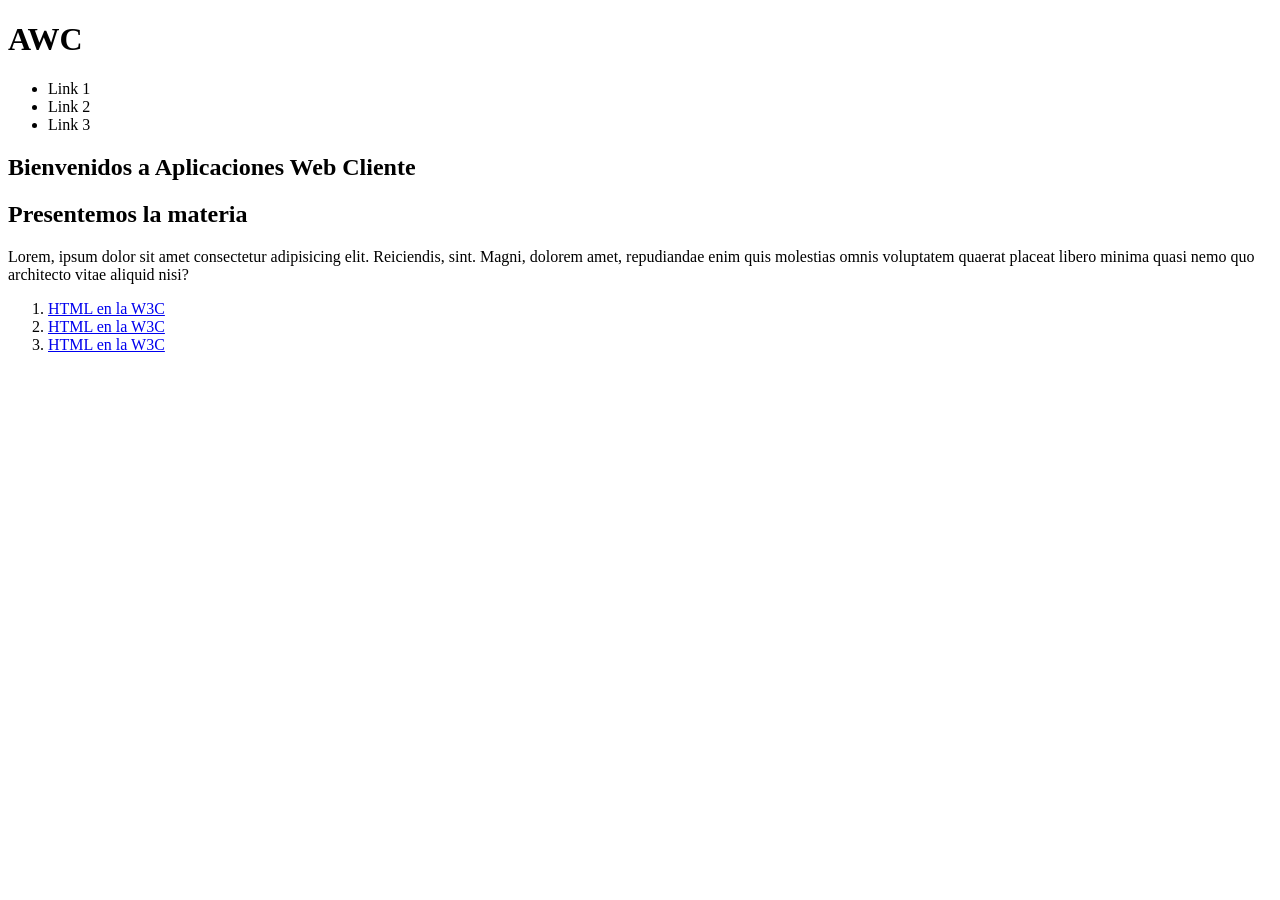
==== index.html @ 0c082c4d "Clase 1: Creación del proyecto Creamos el directorio principal del proyecto y trabajamos con HTML." ====
<!DOCTYPE html>
<html lang="es">
<head>
    <meta charset="UTF-8">
    <meta name="viewport" content="width=device-width, initial-scale=1.0">
    <meta name="color-scheme" content="light dark">
    <title>Aplicaciones Web Cliente</title>
</head>

</body>
    <header>
        <h1>AWC</h1>
        <nav>
            <ul>
                <li>Link 1</li>
                <li>Link 2</li>
                <li>Link 3</li>
            </ul>
        </nav>
    </header>

    <main>
        <section>
            <h1>Bienvenidos a Aplicaciones Web Cliente</h1>
        </section>
        <section>
            <h1>Presentemos la materia</h1>
            <p>Lorem, ipsum dolor sit amet consectetur adipisicing elit. Reiciendis, sint. Magni, dolorem amet, repudiandae enim quis molestias omnis voluptatem quaerat placeat libero minima quasi nemo quo architecto vitae aliquid nisi?</p>
            <ol>
                <li>
                    <a href="https://www.w3schools.com/html/" target="_blank"
                    rel="noopener noreferrer">HTML en la W3C</a>
                </li>
                                <li>
                    <a href="https://www.w3schools.com/css/" target="_blank"
                    rel="noopener noreferrer">HTML en la W3C</a>
                </li>
                                <li>
                    <a href="https://www.w3schools.com/js/" target="_blank"
                    rel="noopener noreferrer">HTML en la W3C</a>
                </li>
            </ol>
        </section>
    </main>

    <footer>

    </footer>

</body>
</html>
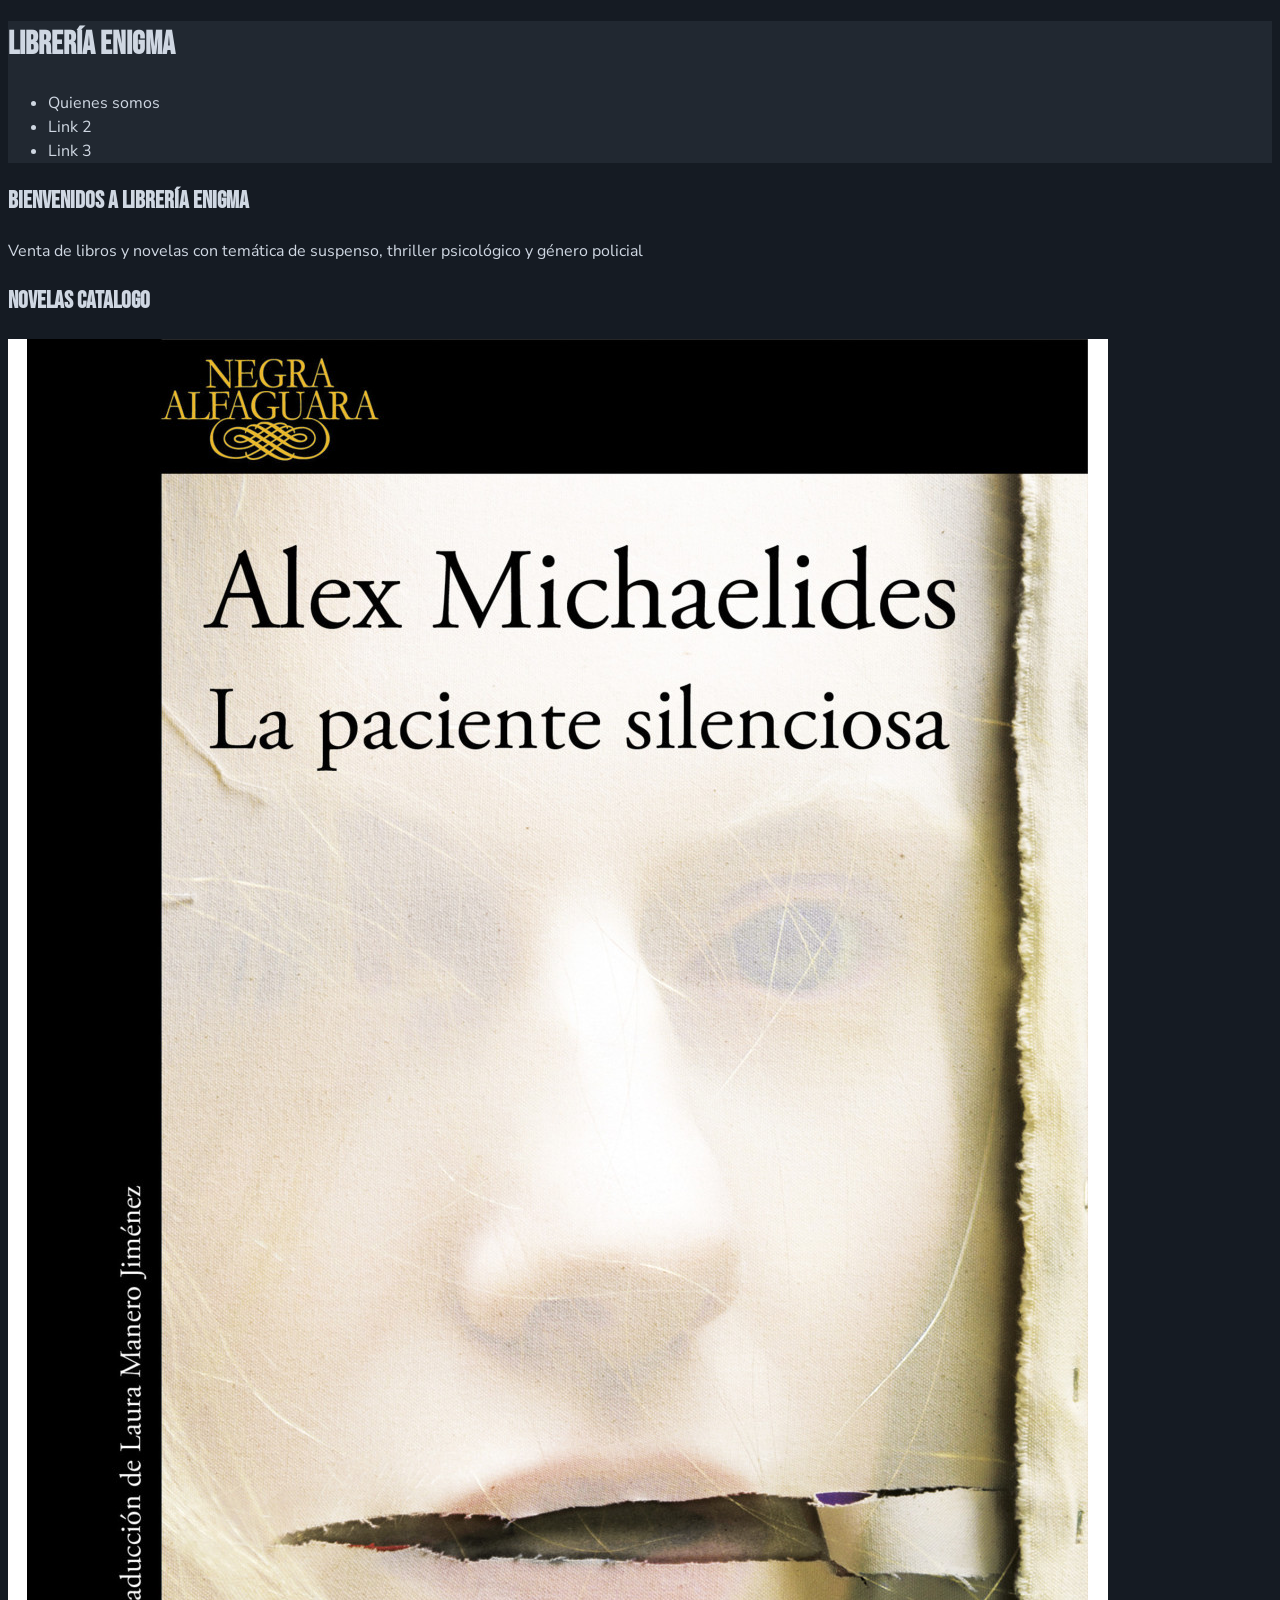
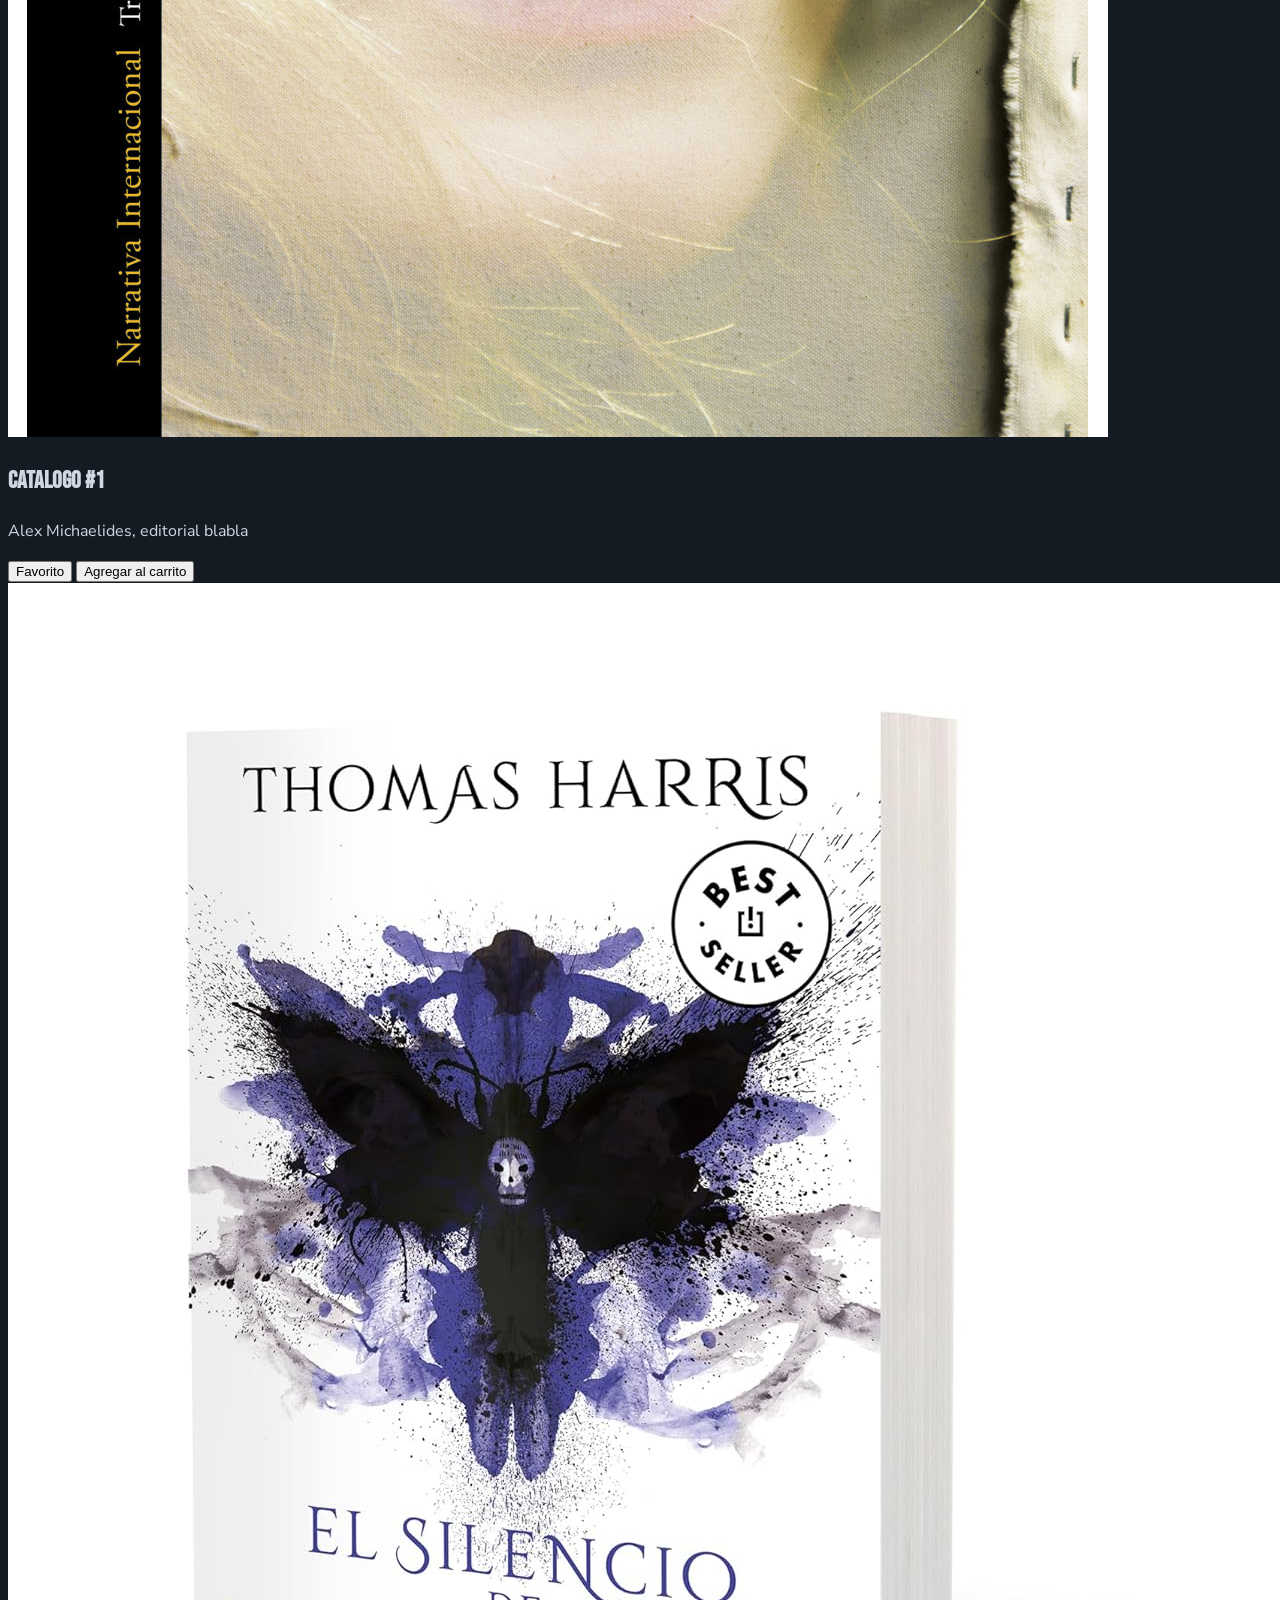
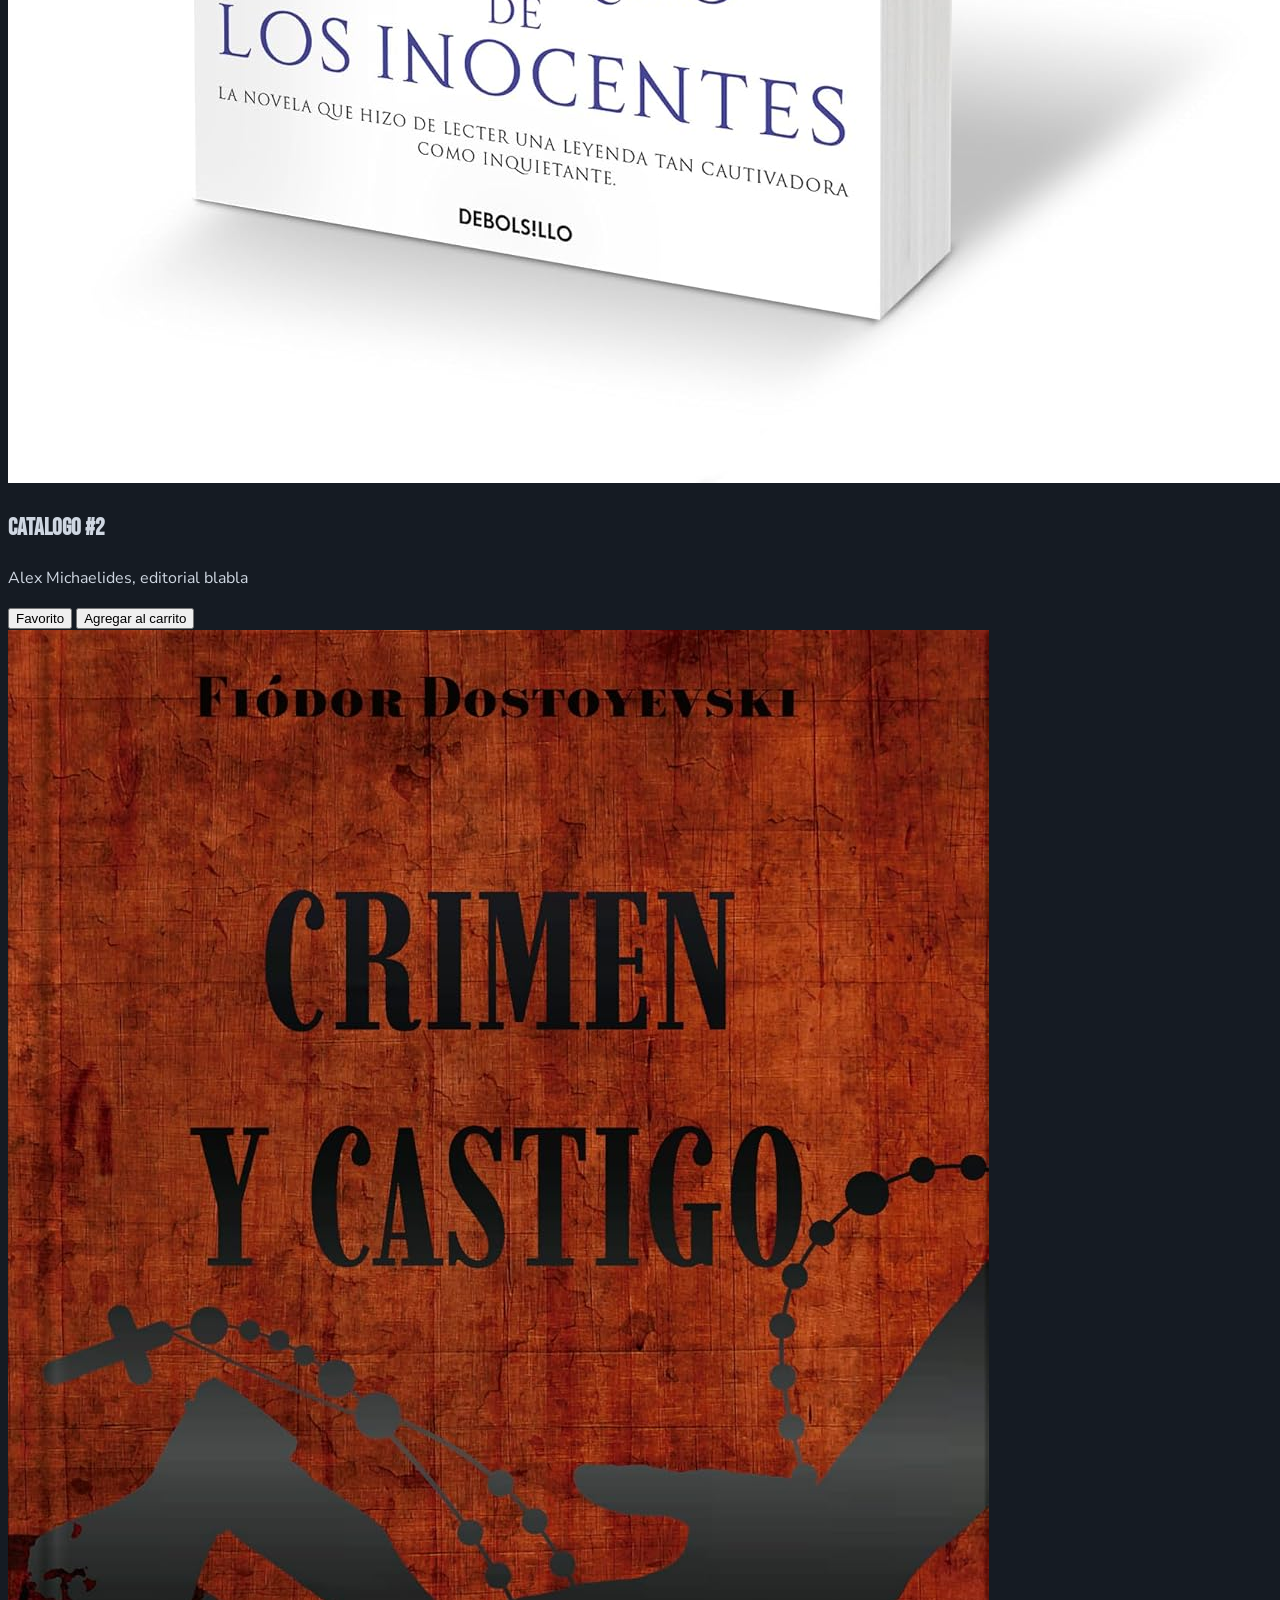
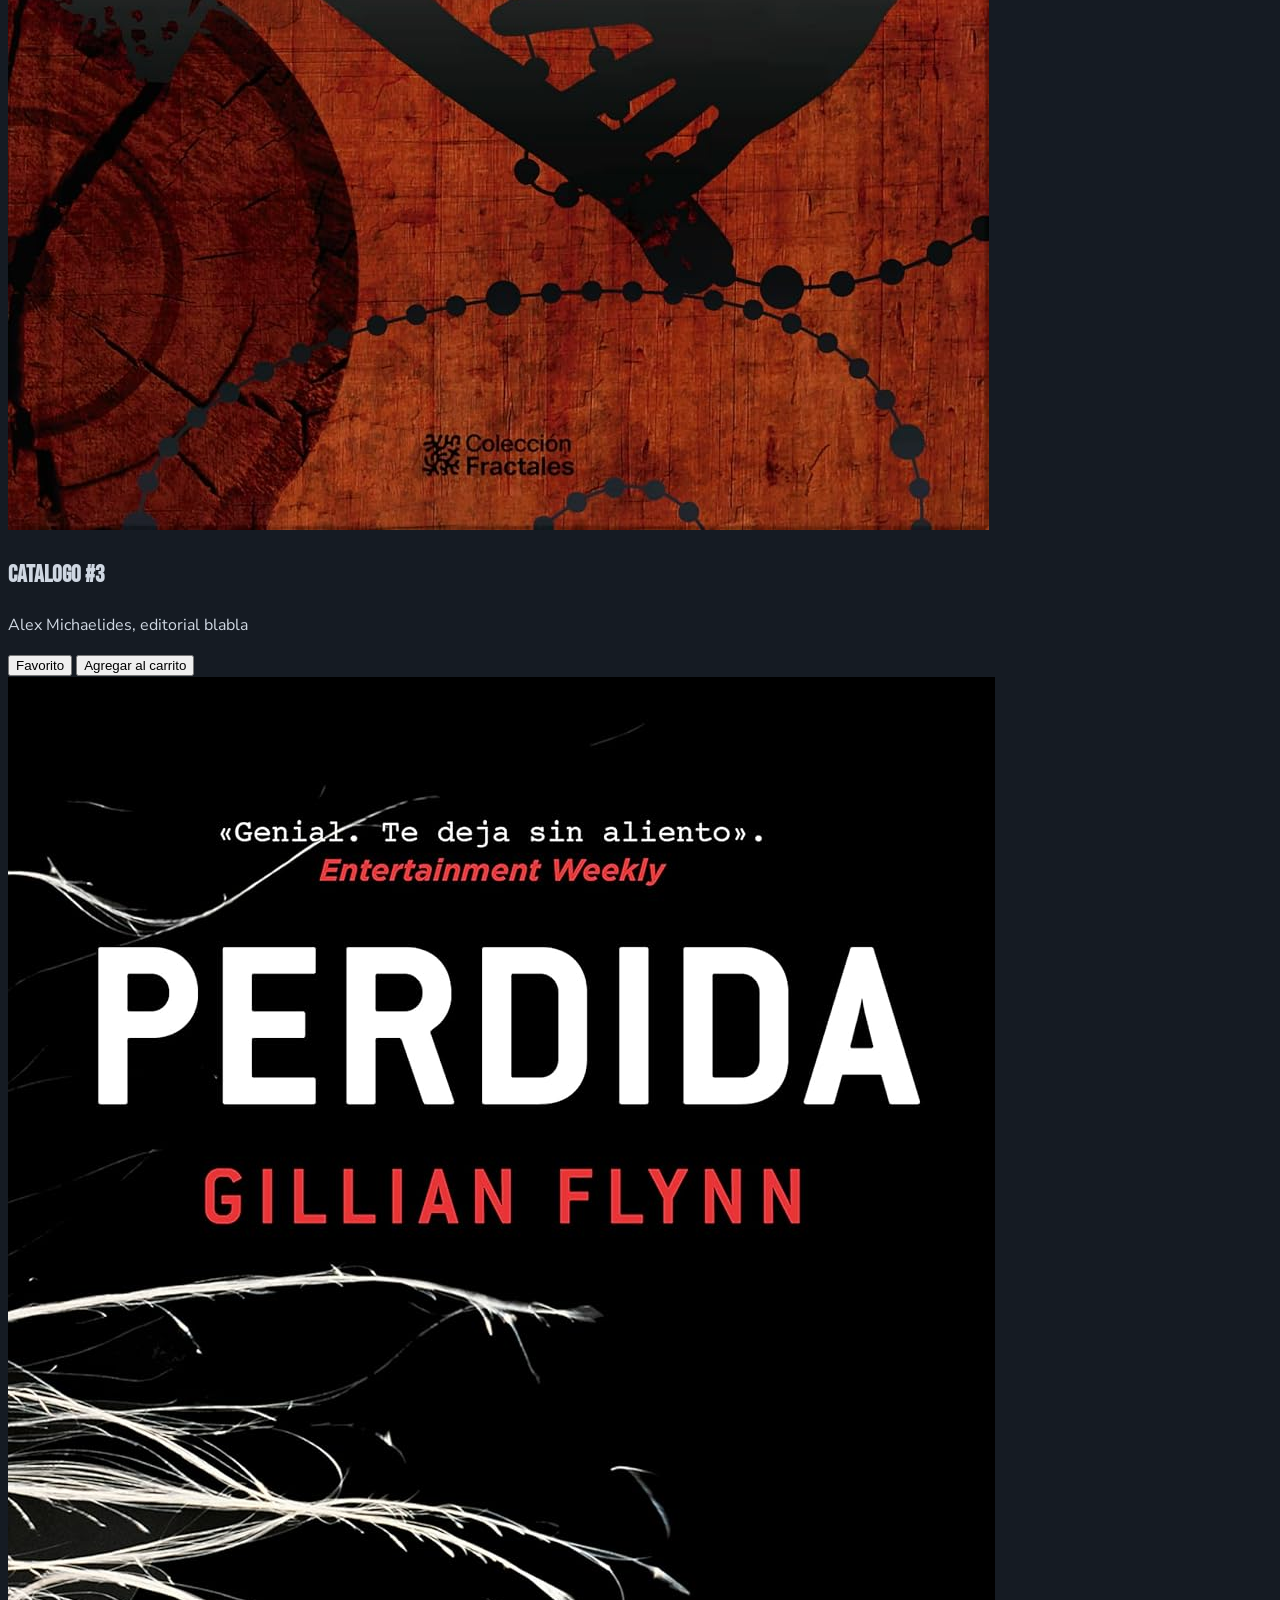
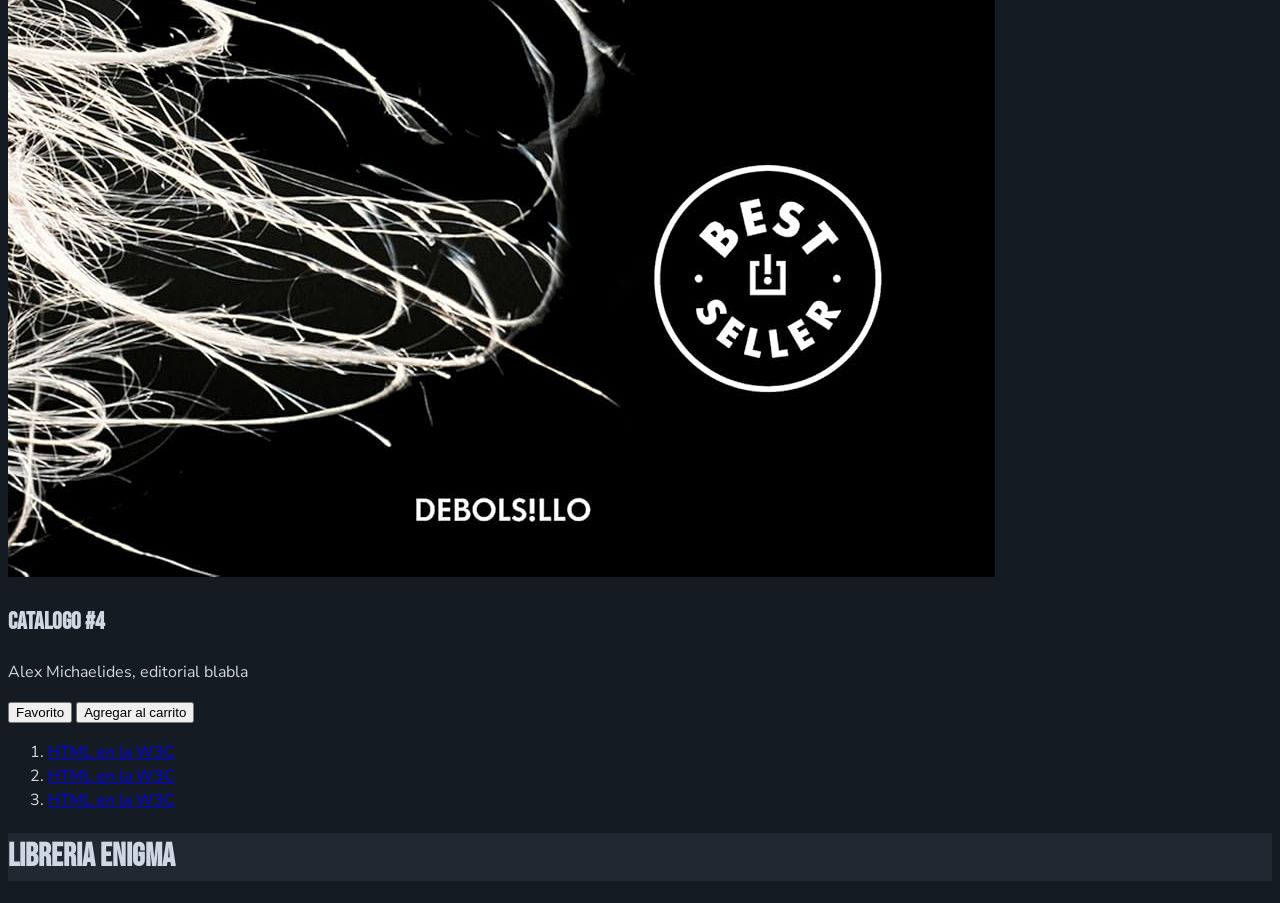
==== commit 03742d2f: "Clase 2 Introducción a modelo de caja y trabajo con css" ====
--- a/index.html
+++ b/index.html
@@ -4,15 +4,16 @@
     <meta charset="UTF-8">
     <meta name="viewport" content="width=device-width, initial-scale=1.0">
     <meta name="color-scheme" content="light dark">
-    <title>Aplicaciones Web Cliente</title>
+    <title>Librería Enigma</title>
+    <link rel="stylesheet" href="css/estilos.css">
 </head>
 
 </body>
     <header>
-        <h1>AWC</h1>
+        <h1>Librería Enigma</h1>
         <nav>
             <ul>
-                <li>Link 1</li>
+                <li>Quienes somos</li>
                 <li>Link 2</li>
                 <li>Link 3</li>
             </ul>
@@ -20,12 +21,42 @@
     </header>
 
     <main>
-        <section>
-            <h1>Bienvenidos a Aplicaciones Web Cliente</h1>
+        <section id="Bienvenida"> 
+            <h1>Bienvenidos a Librería Enigma</h1>
+            <p>Venta de libros y novelas con temática de suspenso, thriller psicológico y género policial</p>
         </section>
         <section>
-            <h1>Presentemos la materia</h1>
-            <p>Lorem, ipsum dolor sit amet consectetur adipisicing elit. Reiciendis, sint. Magni, dolorem amet, repudiandae enim quis molestias omnis voluptatem quaerat placeat libero minima quasi nemo quo architecto vitae aliquid nisi?</p>
+            <h1>Novelas Catalogo</h1>
+            <article>
+                <img src="img/001.jpg" alt="Portada del libro #1">
+                <h2>Catalogo #1</h2>
+                <p>Alex Michaelides, editorial blabla</p>
+                <button>Favorito</button>
+                <button>Agregar al carrito</button>
+            </article>
+            <article>
+                <img src="img/002.jpg" alt="Portada del libro #2">
+                <h2>Catalogo #2</h2>
+                <p>Alex Michaelides, editorial blabla</p>
+                <button>Favorito</button>
+                <button>Agregar al carrito</button>
+            </article>
+            <article>
+                <img src="img/003.jpg" alt="Portada del libro #3">
+                <h2>Catalogo #3</h2>
+                <p>Alex Michaelides, editorial blabla</p>
+                <button>Favorito</button>
+                <button>Agregar al carrito</button>
+            </article>
+            <article>
+                <img src="img/004.jpg" alt="Portada del libro #4">
+                <h2>Catalogo #4</h2>
+                <p>Alex Michaelides, editorial blabla</p>
+                <button>Favorito</button>
+                <button>Agregar al carrito</button>
+            </article>
+
+        </section>
             <ol>
                 <li>
                     <a href="https://www.w3schools.com/html/" target="_blank"
@@ -44,7 +75,7 @@
     </main>
 
     <footer>
-
+        <h1>Libreria Enigma</h1>
     </footer>
 
 </body>
--- a/css/estilos.css
+++ b/css/estilos.css
@@ -0,0 +1,32 @@
+@import url('https://fonts.googleapis.com/css2?family=Bebas+Neue&family=Nunito+Sans:ital,opsz,wght@0,6..12,200..1000;1,6..12,200..1000&display=swap');
+
+html {
+    --bg-color-200:#151b23;
+    --bg-color-200-75:#151b23bf;
+    --bg-color-400:#212831;
+    --text-color:#cfd7e2;
+    --accent-color-200:#19100a;
+    --accent-color-400:#ff843d;
+    --accent-color-500:hsl(22, 100%, 78%);
+
+    --text-heading: "Bebas Neue", sans-serif;
+    --text-base: "Nunito Sans", sans-serif;
+}
+
+body {
+    background-color: var(--bg-color-200);
+    color: var(--text-color);
+    font-family: var(--text-base);
+    line-height: 1.5;
+}
+
+header,
+footer {
+    background-color: var(--bg-color-400);
+}
+
+
+h1,
+h2 {
+    font-family: var(--text-heading);
+}
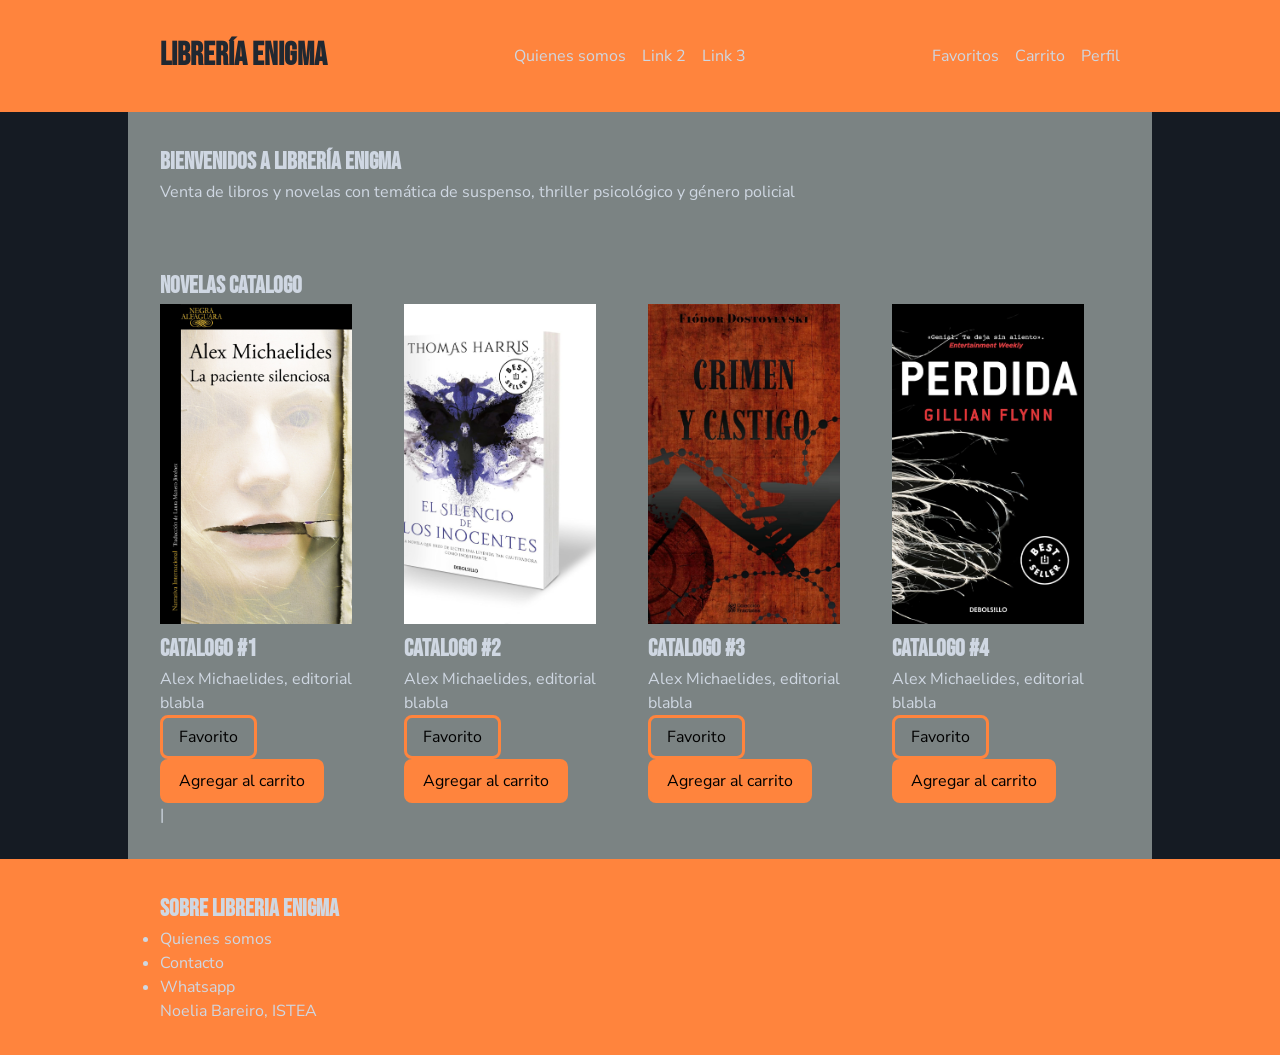
==== commit c45a611e: "Clase 4" ====
--- a/index.html
+++ b/index.html
@@ -10,6 +10,7 @@
 
 </body>
     <header>
+        <div class="contenedor-header">
         <h1>Librería Enigma</h1>
         <nav>
             <ul>
@@ -18,6 +19,14 @@
                 <li>Link 3</li>
             </ul>
         </nav>
+         <nav>
+            <ul>
+                <li>Favoritos</li>
+                <li>Carrito</li>
+                <li>Perfil</li>
+            </ul>
+        </nav>
+        </div>
     </header>
 
     <main>
@@ -27,55 +36,50 @@
         </section>
         <section>
             <h1>Novelas Catalogo</h1>
+            <div class="contenedor-catalogo">
             <article>
                 <img src="img/001.jpg" alt="Portada del libro #1">
                 <h2>Catalogo #1</h2>
                 <p>Alex Michaelides, editorial blabla</p>
-                <button>Favorito</button>
-                <button>Agregar al carrito</button>
+                <button class="btn-outline">Favorito</button>
+                <button class="btn-fill">Agregar al carrito</button>
             </article>
             <article>
                 <img src="img/002.jpg" alt="Portada del libro #2">
                 <h2>Catalogo #2</h2>
                 <p>Alex Michaelides, editorial blabla</p>
-                <button>Favorito</button>
-                <button>Agregar al carrito</button>
+                <button class="btn-outline">Favorito</button>
+                <button class="btn-fill">Agregar al carrito</button>
             </article>
             <article>
                 <img src="img/003.jpg" alt="Portada del libro #3">
                 <h2>Catalogo #3</h2>
                 <p>Alex Michaelides, editorial blabla</p>
-                <button>Favorito</button>
-                <button>Agregar al carrito</button>
+                <button class="btn-outline">Favorito</button>
+                <button class="btn-fill">Agregar al carrito</button>
             </article>
             <article>
                 <img src="img/004.jpg" alt="Portada del libro #4">
                 <h2>Catalogo #4</h2>
                 <p>Alex Michaelides, editorial blabla</p>
-                <button>Favorito</button>
-                <button>Agregar al carrito</button>
+                <button class="btn-outline">Favorito</button>
+                <button class="btn-fill">Agregar al carrito</button>
             </article>
-
-        </section>
-            <ol>
-                <li>
-                    <a href="https://www.w3schools.com/html/" target="_blank"
-                    rel="noopener noreferrer">HTML en la W3C</a>
-                </li>
-                                <li>
-                    <a href="https://www.w3schools.com/css/" target="_blank"
-                    rel="noopener noreferrer">HTML en la W3C</a>
-                </li>
-                                <li>
-                    <a href="https://www.w3schools.com/js/" target="_blank"
-                    rel="noopener noreferrer">HTML en la W3C</a>
-                </li>
-            </ol>
-        </section>
+            </div>|
     </main>
 
     <footer>
-        <h1>Libreria Enigma</h1>
+        <div class="contenedor-footer">
+            <h1>Sobre Libreria Enigma</h1>
+            <nav>
+                <ul>
+                    <li> Quienes somos</li>
+                    <li>Contacto</li>
+                    <li>Whatsapp</li>
+                </ul>
+            </nav>
+            <p>Noelia Bareiro, ISTEA</p>
+        </div>
     </footer>
 
 </body>
--- a/css/estilos.css
+++ b/css/estilos.css
@@ -4,13 +4,25 @@
     --bg-color-200:#151b23;
     --bg-color-200-75:#151b23bf;
     --bg-color-400:#212831;
+
     --text-color:#cfd7e2;
+
     --accent-color-200:#19100a;
     --accent-color-400:#ff843d;
     --accent-color-500:hsl(22, 100%, 78%);
 
     --text-heading: "Bebas Neue", sans-serif;
     --text-base: "Nunito Sans", sans-serif;
+
+    --contenedor-sz: min(64rem,100%);
+}
+
+*,
+::after, 
+::before { /* agregar a mi proyecto */
+   box-sizing: border-box;
+   margin: 0;
+   padding: 0;
 }
 
 body {
@@ -22,7 +34,7 @@
 
 header,
 footer {
-    background-color: var(--bg-color-400);
+    background-color: var(--accent-color-400);
 }
 
 
@@ -30,3 +42,95 @@
 h2 {
     font-family: var(--text-heading);
 }
+
+
+footer h1{
+    font-size: 1.5rem;
+}
+
+/* Estilos para el header */
+.contenedor-header{
+    width: var(--contenedor-sz);
+    margin: 0 auto;
+    padding: 2rem;
+
+    display: flex;
+    justify-content: space-between;
+    align-items: center;
+
+}
+
+.contenedor-header ul{
+list-style: none;
+display: flex;
+gap: 1rem
+}
+
+
+header h1{
+    color: var(--bg-color-400);
+}
+
+/* Estilo para las secciones */
+section{
+background-color: rgb(123, 131, 131);
+width: var(--contenedor-sz);
+padding: 2rem;
+margin: 0 auto;
+
+}
+
+/* Estilos para el footer */
+.contenedor-footer {
+width: var(--contenedor-sz);
+padding: 2rem;
+margin: 0 auto;
+
+}
+
+/* Catalogo homepage */
+
+.contenedor-catalogo {
+display: grid;
+grid-template-columns: repeat(auto-fill, minmax(14rem, 1fr));
+gap: 1rem;
+}
+
+.contenedor-catalogo article {
+width: 12rem;
+}
+
+.contenedor-catalogo img {
+width: 100%;
+object-fit: cover;
+aspect-ratio: 3 / 5;
+}
+
+.btn-outline {
+font-family: var(--text-base);
+font-size: 1rem;
+background: none;
+border: 0.2rem solid var(--accent-color-400);
+padding: 0.5rem 1rem;
+border-radius: 0.5rem;
+}
+
+.btn-outline:hover {
+background-color: var(--bg-color-400);
+cursor: pointer;
+}
+
+.btn-fill {
+font-family: var(--text-base);
+font-size: 1rem;
+background-color: var(--accent-color-400);
+border: 0.2rem solid var(--accent-color-400);
+padding: 0.5rem 1rem;
+border-radius: 0.5rem;
+}
+
+.btn-fill:hover {
+background-color: var(--accent-color-500);
+border: 0.2rem solid var(--accent-color-500);
+cursor: pointer;
+}
